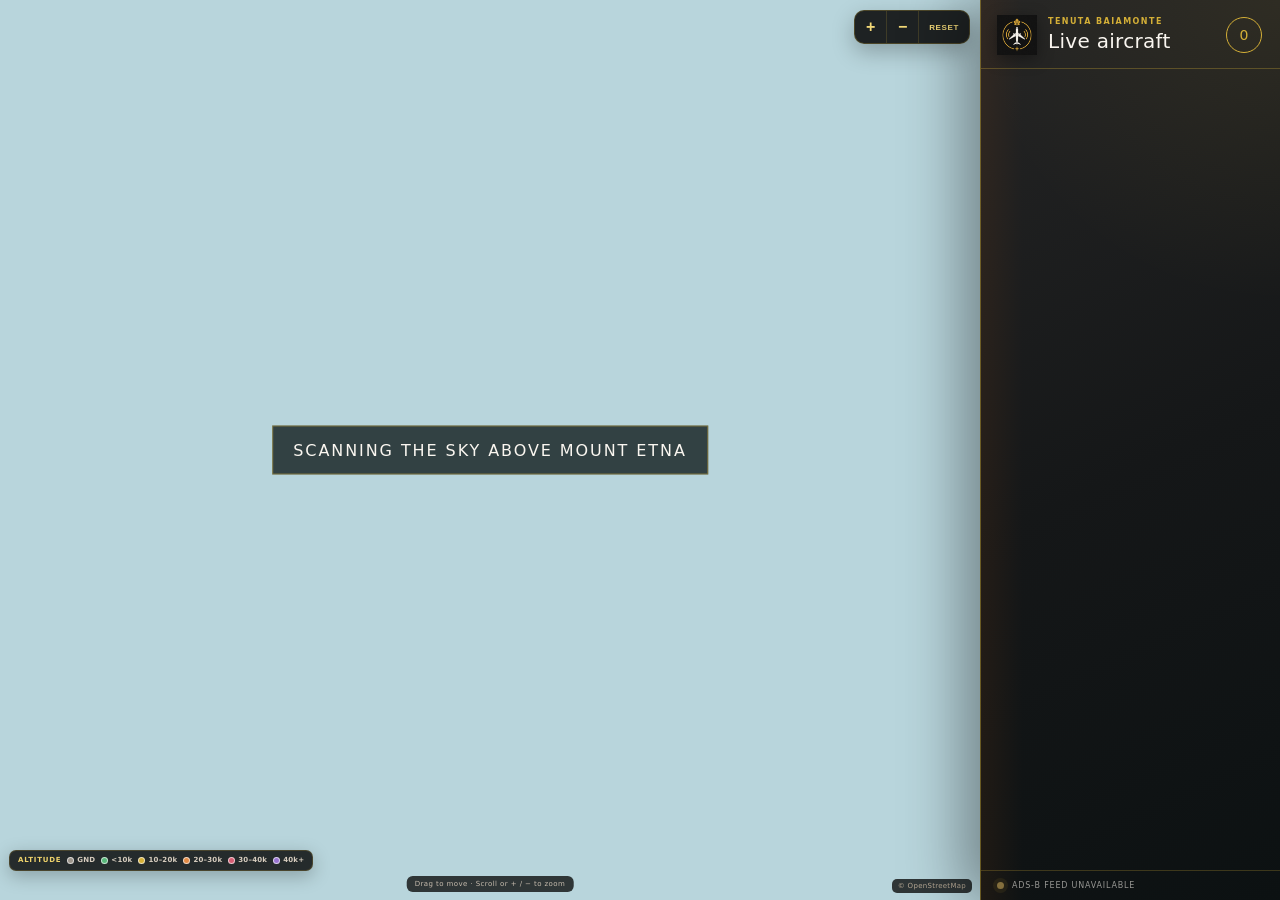
==== baiamonte_adsb/dashboard/web/display.html @ cb1081cb "Show inbound ADSBHub targets" ====
<!doctype html>
<html lang="en">
<head>
  <meta charset="utf-8">
  <meta name="viewport" content="width=device-width,initial-scale=1,viewport-fit=cover">
  <meta name="theme-color" content="#0b1719">
  <title>Baiamonte ADS-B · TV Map</title>
  <link rel="stylesheet" href="display.css?v=211">
  <link rel="stylesheet" href="adsbhub-targets.css?v=231">
  <link rel="stylesheet" href="map-theme.css?v=150">
  <link rel="stylesheet" href="weather-theme.css?v=140">
  <link rel="stylesheet" href="interaction-theme.css?v=140">
</head>
<body>
  <main id="tv-shell">
    <section id="map" class="map" aria-label="Live Baiamonte ADS-B aircraft map">
      <div id="empty">Scanning the sky above Mount Etna</div>
    </section>
    <aside id="fleet" aria-label="Live aircraft list">
      <header class="fleet-head">
        <img src="brand-icon.png" alt="">
        <div><span>TENUTA BAIAMONTE</span><h1>Live aircraft</h1></div>
        <b id="fleet-count">0</b>
      </header>
      <div id="flight-list"></div>
      <footer><i id="feed-light"></i><span id="feed-status">Connecting to the estate receiver</span></footer>
    </aside>
  </main>
  <script src="map.js?v=150"></script>
  <script src="display.js?v=231"></script>
</body>
</html>
---- baiamonte_adsb/dashboard/web/display.css ----
:root{color-scheme:dark;background:#0b1719;font-family:Futura,"Avenir Next",Avenir,system-ui,sans-serif;--gold:#d4af37;--ivory:#faf6f0;--ink:#090d0e;--brown:#8b4513;--blue:#6fb4d8}
*{box-sizing:border-box}
html,body,#tv-shell{width:100%;height:100%;margin:0;overflow:hidden}
#tv-shell{display:flex;background:var(--ink)}
#map{position:relative;flex:1 1 auto;min-width:0;height:100%;margin:0;overflow:hidden;border:0;border-radius:0;background:#b8d5dc}
#tv-shell .geo-tiles{background:#b8d5dc}
#tv-shell .geo-tiles img{filter:grayscale(.03) sepia(.02) brightness(1.16) contrast(1.02) saturate(1.04);opacity:1}
#empty{position:absolute;left:50%;top:50%;z-index:7;transform:translate(-50%,-50%);padding:14px 20px;border:1px solid rgba(212,175,55,.45);background:rgba(8,19,21,.76);color:var(--ivory);font-size:16px;letter-spacing:.12em;text-align:center;text-transform:uppercase;opacity:0;transition:opacity .3s}
#empty.show{opacity:1}
.plane{position:absolute;z-index:6;transform:translate(-50%,-50%);display:flex;flex-direction:column;align-items:center;filter:drop-shadow(0 4px 7px rgba(0,0,0,.65))}
.plane-icon{width:30px;height:30px;display:flex;align-items:center;justify-content:center;border:2px solid var(--gold);border-radius:50%;background:#fbf7ed;color:#4f3018;box-shadow:0 0 0 6px rgba(212,175,55,.12),0 6px 20px rgba(0,0,0,.45)}
.plane-icon i{font-style:normal;font-size:15px;transform:rotate(var(--track,0deg))}
.plane-label{max-width:190px;margin-top:7px;padding:5px 9px;overflow:hidden;border:1px solid rgba(212,175,55,.65);border-radius:4px;background:rgba(8,19,21,.88);color:var(--ivory);font-size:10px;font-weight:700;letter-spacing:.05em;line-height:1;white-space:nowrap;text-overflow:ellipsis}
.estate-marker{position:absolute;z-index:5;transform:translate(-50%,-50%);display:flex;flex-direction:column;align-items:center;color:var(--gold);pointer-events:none;text-shadow:0 2px 8px #000}
.estate-marker span{font-size:19px}.estate-marker b{margin-top:5px;padding:4px 7px;border-radius:5px;background:rgba(5,5,5,.82);font-family:Georgia,serif;font-size:10px;white-space:nowrap}
#fleet{position:relative;display:flex;flex:0 0 360px;flex-direction:column;height:100%;border-left:1px solid rgba(212,175,55,.45);background:linear-gradient(155deg,#252525 0,#151718 52%,#0c1112 100%);box-shadow:-18px 0 55px rgba(0,0,0,.38);z-index:10}
#fleet:before{content:"";position:absolute;inset:0;pointer-events:none;background:linear-gradient(90deg,rgba(139,69,19,.13),transparent 14%),radial-gradient(circle at 100% 0,rgba(212,175,55,.08),transparent 32%)}
.fleet-head{position:relative;display:flex;align-items:center;gap:11px;padding:15px 16px 13px;border-bottom:1px solid rgba(212,175,55,.3)}.fleet-head>div{flex:1;min-width:0}
.fleet-head img{width:40px;height:40px;object-fit:contain;filter:drop-shadow(0 4px 8px rgba(0,0,0,.35))}
.fleet-head span{display:block;margin-bottom:3px;color:var(--gold);font-size:8px;font-weight:700;letter-spacing:.18em}
.fleet-head h1{margin:0;color:var(--ivory);font-size:20px;font-weight:500;letter-spacing:.015em}
#fleet-count{display:flex;align-items:center;justify-content:center;width:36px;height:36px;border:1px solid var(--gold);border-radius:50%;color:var(--gold);font-size:14px;font-weight:500}
#flight-list{position:relative;flex:1;min-height:0;overflow:hidden;padding:4px 10px 6px}
.flight-row{display:flex;gap:9px;align-items:center;padding:8px 5px;border-bottom:1px solid rgba(250,246,240,.09)}
.flight-row:last-child{border-bottom:0}
.flag{display:flex;flex:none;align-items:center;justify-content:center;width:32px;height:26px;border:1px solid rgba(212,175,55,.32);border-radius:4px;background:rgba(250,246,240,.06);font-size:18px;line-height:1;box-shadow:0 3px 9px rgba(0,0,0,.22)}
.flight-main{min-width:0;flex:1}.flight-title{display:flex;align-items:baseline;justify-content:space-between;gap:9px}.flight-title h2{margin:0;overflow:hidden;color:var(--ivory);font-size:12px;font-weight:700;letter-spacing:.035em;white-space:nowrap;text-overflow:ellipsis}.flight-title strong{flex:none;color:var(--gold);font-size:12px;font-weight:600}.flight-meta{display:flex;gap:5px;margin-top:3px;color:rgba(250,246,240,.55);font:8px/1.15 system-ui,sans-serif;letter-spacing:.05em;text-transform:uppercase}.flight-meta span+span:before{content:"·";margin-right:5px;color:var(--brown)}.flight-detail{display:flex;align-items:center;justify-content:space-between;gap:8px;margin-top:4px;color:rgba(250,246,240,.76);font-size:9px}.flight-detail span{overflow:hidden;white-space:nowrap;text-overflow:ellipsis}.flight-detail em{flex:none;color:rgba(212,175,55,.78);font-style:normal;font-size:7px;letter-spacing:.04em;text-transform:uppercase}
.list-empty{padding:40px 20px;color:rgba(250,246,240,.5);text-align:center;font-size:12px;letter-spacing:.12em;text-transform:uppercase}
#fleet footer{position:relative;display:flex;align-items:center;gap:8px;padding:10px 16px;border-top:1px solid rgba(212,175,55,.24);color:rgba(250,246,240,.58);font-size:8px;letter-spacing:.1em;text-transform:uppercase}
#feed-light{width:7px;height:7px;border-radius:50%;background:#846f3d;box-shadow:0 0 0 4px rgba(212,175,55,.08)}#feed-light.online{background:#68b780;box-shadow:0 0 0 4px rgba(104,183,128,.11),0 0 12px rgba(104,183,128,.5)}
@media(min-width:1800px){#fleet{flex-basis:390px}.plane-icon{width:36px;height:36px}.plane-label{font-size:12px;padding:6px 10px}.flight-row{padding:10px 7px}.flight-title h2,.flight-title strong{font-size:13px}.flight-meta{font-size:9px}.flight-detail{font-size:10px}}
@media(max-width:900px){#fleet{flex-basis:300px}.fleet-head{padding:12px}.fleet-head img{width:36px;height:36px}.fleet-head h1{font-size:18px}#fleet-count{width:32px;height:32px}.flight-row{padding:7px 3px}}
@supports(display:grid){#tv-shell{display:grid;grid-template-columns:minmax(0,1fr) 360px;grid-template-columns:minmax(0,1fr) clamp(300px,23vw,390px)}#fleet{display:grid;flex:none;grid-template-rows:auto minmax(0,1fr) auto}.fleet-head{display:grid;grid-template-columns:40px minmax(0,1fr) 38px}.fleet-head>div{display:block}.flight-row{display:grid;grid-template-columns:34px minmax(0,1fr)}}
---- baiamonte_adsb/dashboard/web/adsbhub-targets.css ----
.aircraft-marker.adsbhub-target .aircraft-shape,
.plane.adsbhub-target .aircraft-shape {
  stroke: #70c7f2;
  stroke-width: 1.35;
  filter: drop-shadow(0 2px 3px rgba(0, 0, 0, .9)) drop-shadow(0 0 5px rgba(63, 169, 221, .9));
}
---- baiamonte_adsb/dashboard/web/map-theme.css ----
.radar-map,.map{isolation:isolate;background:#0b0907!important}.geo-tiles{position:absolute;inset:0;z-index:0;overflow:hidden;background:#16120e}.geo-tiles img{position:absolute;width:256px;height:256px;max-width:none;user-select:none;filter:grayscale(.72) sepia(.42) brightness(.52) contrast(1.22) saturate(.72);opacity:.88}.radar-map .range-ring,.radar-map .cross,.radar-map .sweep,.radar-map .compass,.map .grid,.map .ring,.map .axis,.map .sweep,.map .north,.map .range{z-index:2}.aircraft-marker,.plane,.estate,.estate-map-marker{z-index:5}.map-empty,.empty{z-index:6;pointer-events:none}.map-attribution{position:absolute;right:8px;bottom:7px;z-index:8;padding:3px 6px;border-radius:5px;background:rgba(5,5,5,.76);color:#b8aa96!important;font-size:7px;text-decoration:none;letter-spacing:.04em}.estate-map-marker{position:absolute;transform:translate(-50%,-50%);display:flex;flex-direction:column;align-items:center;color:#d4af37;text-shadow:0 2px 8px #000;pointer-events:none}.estate-map-marker span{font-size:17px}.estate-map-marker b{margin-top:4px;padding:3px 6px;border-radius:5px;background:rgba(5,5,5,.82);font-family:Georgia,serif;font-size:9px;white-space:nowrap}.aircraft-marker{width:25px!important;height:25px!important;border:0!important;border-radius:0!important;background:transparent!important;color:var(--aircraft-color,#d4af37)!important;box-shadow:none!important}.aircraft-marker .aircraft-shape,.plane-icon .aircraft-shape{display:block;width:25px;height:25px;overflow:visible;fill:var(--aircraft-color,#d4af37);stroke:rgba(255,255,255,.96);stroke-width:.75;stroke-linejoin:round;transform:rotate(var(--track,0deg));filter:drop-shadow(0 2px 3px rgba(0,0,0,.9)) drop-shadow(0 0 3px rgba(212,175,55,.38));transform-origin:50% 50%}.plane-icon{width:28px!important;height:28px!important;border:0!important;border-radius:0!important;background:transparent!important;color:var(--aircraft-color,#d4af37)!important;box-shadow:none!important}.plane-icon .aircraft-shape{width:28px;height:28px}.altitude-legend{position:absolute;left:9px;bottom:29px;z-index:10;display:flex;align-items:center;gap:6px;padding:6px 8px;border:1px solid rgba(212,175,55,.2);border-radius:7px;background:rgba(5,5,5,.82);color:#d8cec0;font:700 7px/1 system-ui,sans-serif;letter-spacing:.03em;pointer-events:none;box-shadow:0 5px 18px rgba(0,0,0,.25)}.altitude-legend>b{color:#f0d46c;font-size:7px;letter-spacing:.11em}.altitude-legend span{display:flex;align-items:center;gap:3px;white-space:nowrap}.altitude-legend i{width:7px;height:7px;border:1px solid rgba(255,255,255,.65);border-radius:50%;background:var(--legend-color)}.back-button,.display-back{border:1px solid rgba(139,69,19,.22);border-radius:10px;background:#fff;color:#75421d;padding:8px 11px;font:inherit;font-size:10px;font-weight:800;cursor:pointer}.back-button{display:inline-flex;margin:0 0 15px}.display-back{background:rgba(255,255,255,.07);border-color:rgba(212,175,55,.24);color:#e8cb68;margin-right:2px}.display-back:hover,.back-button:hover{border-color:#d4af37}.map .estate{z-index:5}.map .plane{z-index:6}@media(max-width:800px){.display-back{padding:7px 8px;font-size:8px}.map-attribution{font-size:6px}.altitude-legend{gap:4px;padding:5px 6px}.altitude-legend>b{display:none}}
---- baiamonte_adsb/dashboard/web/weather-theme.css ----
.weather-tiles{position:absolute;inset:0;z-index:1;overflow:hidden;pointer-events:none}.weather-tiles[hidden]{display:none}.weather-tiles img{position:absolute;max-width:none;user-select:none}.weather-status{position:absolute;left:10px;top:10px;z-index:9;padding:6px 9px;border:1px solid rgba(115,177,211,.28);border-radius:20px;background:rgba(5,12,18,.84);color:#b9def1;font-size:8px;font-weight:900;letter-spacing:.12em;box-shadow:0 6px 18px rgba(0,0,0,.22)}.weather-attribution{position:absolute;left:8px;bottom:7px;z-index:9;padding:3px 6px;border-radius:5px;background:rgba(5,5,5,.76);color:#b9def1!important;font-size:7px;text-decoration:none;letter-spacing:.04em}.weather-status[hidden],.weather-attribution[hidden]{display:none}@media(max-width:800px){.weather-status{font-size:7px;padding:5px 7px}.weather-attribution{font-size:6px}}
---- baiamonte_adsb/dashboard/web/interaction-theme.css ----
.interactive-map{cursor:grab;touch-action:none}.interactive-map.dragging{cursor:grabbing}.map-controls{position:absolute;right:10px;top:10px;z-index:11;display:flex;overflow:hidden;border:1px solid rgba(212,175,55,.25);border-radius:10px;background:rgba(5,5,5,.86);box-shadow:0 8px 22px rgba(0,0,0,.25)}.map-controls button{min-width:32px;height:32px;border:0;border-right:1px solid rgba(212,175,55,.18);background:transparent;color:#f3d978;font-size:16px;font-weight:900;cursor:pointer}.map-controls button:last-child{border-right:0;padding:0 10px;font-size:8px;letter-spacing:.08em;text-transform:uppercase}.map-controls button:hover{background:rgba(212,175,55,.14)}.map-interaction-hint{position:absolute;left:50%;bottom:8px;z-index:10;transform:translateX(-50%);padding:4px 8px;border-radius:6px;background:rgba(5,5,5,.76);color:#c7bcae;font-size:7px;letter-spacing:.06em;white-space:nowrap;pointer-events:none}@media(max-width:760px){.map-interaction-hint{display:none}.map-controls button{height:30px;min-width:30px}}
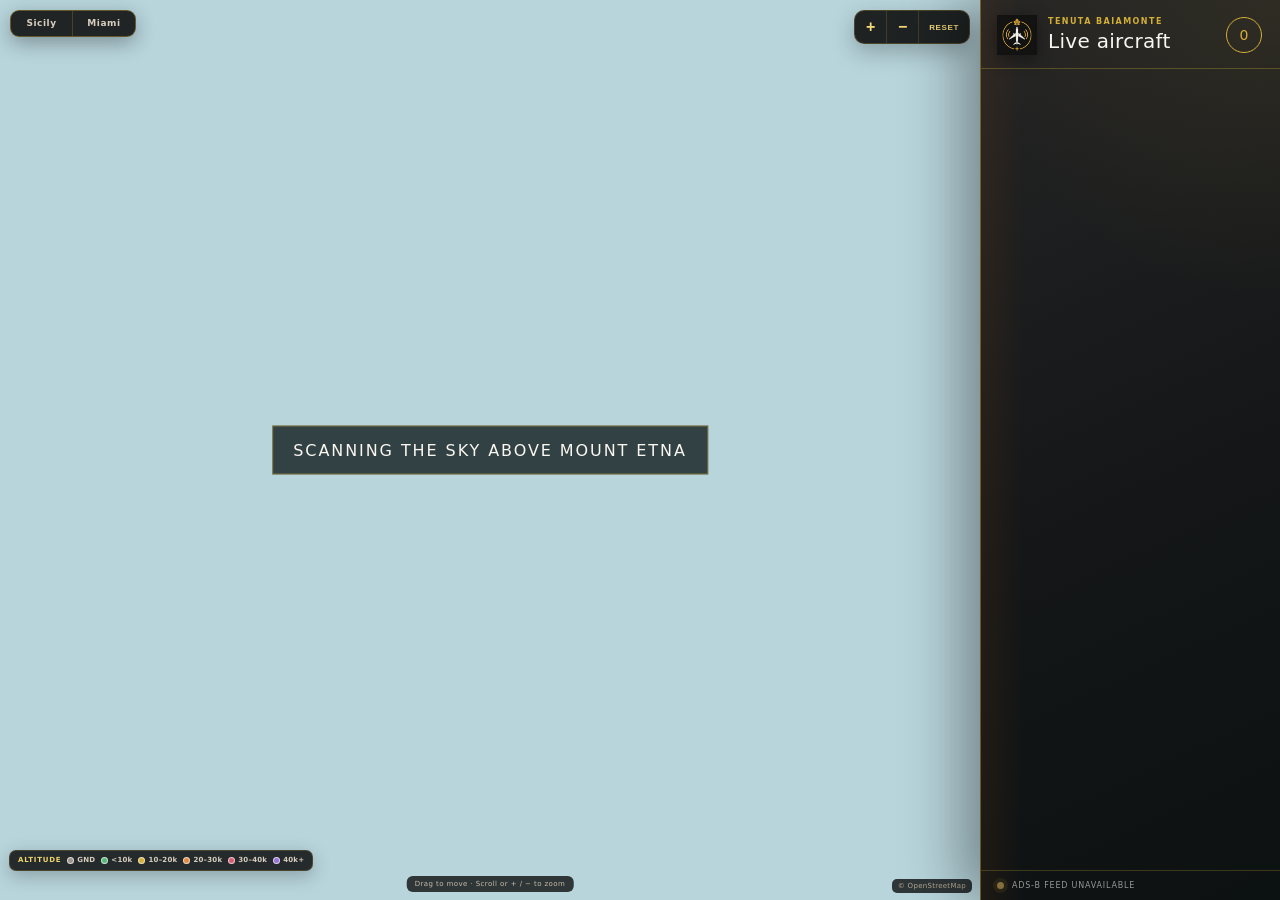
==== commit a13e3d5d: "Fix aircraft visibility on overview and TV maps" ====
--- a/baiamonte_adsb/dashboard/web/display.html
+++ b/baiamonte_adsb/dashboard/web/display.html
@@ -4,12 +4,20 @@
   <meta charset="utf-8">
   <meta name="viewport" content="width=device-width,initial-scale=1,viewport-fit=cover">
   <meta name="theme-color" content="#0b1719">
+  <meta name="apple-mobile-web-app-capable" content="yes">
+  <meta name="apple-mobile-web-app-status-bar-style" content="black-translucent">
+  <meta name="apple-mobile-web-app-title" content="Baiamonte Air Watch">
   <title>Baiamonte ADS-B · TV Map</title>
+  <link rel="icon" type="image/png" sizes="16x16" href="favicon-16.png?v=232">
+  <link rel="icon" type="image/png" sizes="32x32" href="favicon-32.png?v=232">
+  <link rel="apple-touch-icon" sizes="180x180" href="apple-touch-icon.png?v=232">
+  <link rel="manifest" href="site.webmanifest?v=232">
   <link rel="stylesheet" href="display.css?v=211">
   <link rel="stylesheet" href="adsbhub-targets.css?v=231">
   <link rel="stylesheet" href="map-theme.css?v=150">
   <link rel="stylesheet" href="weather-theme.css?v=140">
   <link rel="stylesheet" href="interaction-theme.css?v=140">
+  <link rel="stylesheet" href="site-focus.css?v=251">
 </head>
 <body>
   <main id="tv-shell">
@@ -27,6 +35,7 @@
     </aside>
   </main>
   <script src="map.js?v=150"></script>
-  <script src="display.js?v=231"></script>
+  <script src="display.js?v=235"></script>
+  <script src="site-focus.js?v=251"></script>
 </body>
 </html>
--- a/baiamonte_adsb/dashboard/web/site-focus.css
+++ b/baiamonte_adsb/dashboard/web/site-focus.css
@@ -0,0 +1,3 @@
+.site-focus-controls{position:absolute;top:10px;left:10px;z-index:12;display:flex;overflow:hidden;border:1px solid rgba(212,175,55,.38);border-radius:9px;background:rgba(8,7,6,.86);box-shadow:0 6px 20px rgba(0,0,0,.32)}
+.site-focus-controls button{min-width:62px;padding:8px 11px;border:0;border-right:1px solid rgba(212,175,55,.22);background:transparent;color:#d8cec0;font:800 9px/1 system-ui,sans-serif;letter-spacing:.06em;cursor:pointer}
+.site-focus-controls button:last-child{border-right:0}.site-focus-controls button.active{background:#d4af37;color:#17130f}
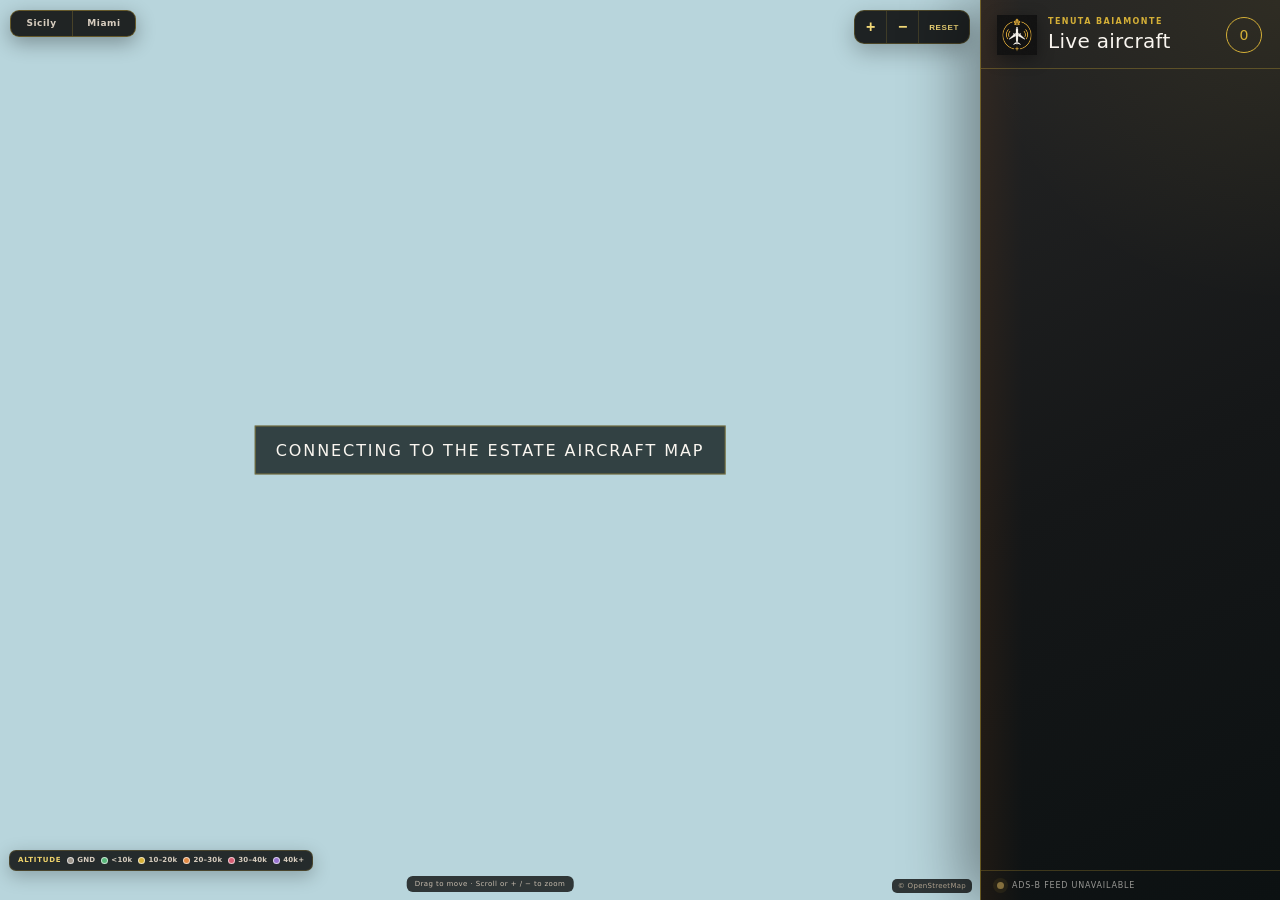
==== commit b50f83f3: "Fix ADS-B TV map rendering on Samsung displays" ====
--- a/baiamonte_adsb/dashboard/web/display.html
+++ b/baiamonte_adsb/dashboard/web/display.html
@@ -14,7 +14,7 @@
   <link rel="manifest" href="site.webmanifest?v=232">
   <link rel="stylesheet" href="display.css?v=211">
   <link rel="stylesheet" href="adsbhub-targets.css?v=231">
-  <link rel="stylesheet" href="map-theme.css?v=150">
+  <link rel="stylesheet" href="map-theme.css?v=253">
   <link rel="stylesheet" href="weather-theme.css?v=140">
   <link rel="stylesheet" href="interaction-theme.css?v=140">
   <link rel="stylesheet" href="site-focus.css?v=251">
@@ -22,7 +22,7 @@
 <body>
   <main id="tv-shell">
     <section id="map" class="map" aria-label="Live Baiamonte ADS-B aircraft map">
-      <div id="empty">Scanning the sky above Mount Etna</div>
+      <div id="empty" class="show">Connecting to the estate aircraft map</div>
     </section>
     <aside id="fleet" aria-label="Live aircraft list">
       <header class="fleet-head">
@@ -34,8 +34,8 @@
       <footer><i id="feed-light"></i><span id="feed-status">Connecting to the estate receiver</span></footer>
     </aside>
   </main>
-  <script src="map.js?v=150"></script>
-  <script src="display.js?v=235"></script>
-  <script src="site-focus.js?v=251"></script>
+  <script src="map.js?v=252"></script>
+  <script src="display.js?v=258"></script>
+  <script src="site-focus.js?v=252"></script>
 </body>
 </html>
--- a/baiamonte_adsb/dashboard/web/display.css
+++ b/baiamonte_adsb/dashboard/web/display.css
@@ -8,7 +8,7 @@
 #empty{position:absolute;left:50%;top:50%;z-index:7;transform:translate(-50%,-50%);padding:14px 20px;border:1px solid rgba(212,175,55,.45);background:rgba(8,19,21,.76);color:var(--ivory);font-size:16px;letter-spacing:.12em;text-align:center;text-transform:uppercase;opacity:0;transition:opacity .3s}
 #empty.show{opacity:1}
 .plane{position:absolute;z-index:6;transform:translate(-50%,-50%);display:flex;flex-direction:column;align-items:center;filter:drop-shadow(0 4px 7px rgba(0,0,0,.65))}
-.plane-icon{width:30px;height:30px;display:flex;align-items:center;justify-content:center;border:2px solid var(--gold);border-radius:50%;background:#fbf7ed;color:#4f3018;box-shadow:0 0 0 6px rgba(212,175,55,.12),0 6px 20px rgba(0,0,0,.45)}
+.plane-icon{width:30px;height:30px;display:flex;align-items:center;justify-content:center;border:2px solid var(--gold);border-radius:50%;background:#fbf7ed;color:#4f3018;box-shadow:0 0 0 6px rgba(212,175,55,.12),0 6px 20px rgba(0,0,0,.45);transform:scale(var(--tv-target-scale,1))}
 .plane-icon i{font-style:normal;font-size:15px;transform:rotate(var(--track,0deg))}
 .plane-label{max-width:190px;margin-top:7px;padding:5px 9px;overflow:hidden;border:1px solid rgba(212,175,55,.65);border-radius:4px;background:rgba(8,19,21,.88);color:var(--ivory);font-size:10px;font-weight:700;letter-spacing:.05em;line-height:1;white-space:nowrap;text-overflow:ellipsis}
 .estate-marker{position:absolute;z-index:5;transform:translate(-50%,-50%);display:flex;flex-direction:column;align-items:center;color:var(--gold);pointer-events:none;text-shadow:0 2px 8px #000}
--- a/baiamonte_adsb/dashboard/web/map-theme.css
+++ b/baiamonte_adsb/dashboard/web/map-theme.css
@@ -1 +1 @@
-.radar-map,.map{isolation:isolate;background:#0b0907!important}.geo-tiles{position:absolute;inset:0;z-index:0;overflow:hidden;background:#16120e}.geo-tiles img{position:absolute;width:256px;height:256px;max-width:none;user-select:none;filter:grayscale(.72) sepia(.42) brightness(.52) contrast(1.22) saturate(.72);opacity:.88}.radar-map .range-ring,.radar-map .cross,.radar-map .sweep,.radar-map .compass,.map .grid,.map .ring,.map .axis,.map .sweep,.map .north,.map .range{z-index:2}.aircraft-marker,.plane,.estate,.estate-map-marker{z-index:5}.map-empty,.empty{z-index:6;pointer-events:none}.map-attribution{position:absolute;right:8px;bottom:7px;z-index:8;padding:3px 6px;border-radius:5px;background:rgba(5,5,5,.76);color:#b8aa96!important;font-size:7px;text-decoration:none;letter-spacing:.04em}.estate-map-marker{position:absolute;transform:translate(-50%,-50%);display:flex;flex-direction:column;align-items:center;color:#d4af37;text-shadow:0 2px 8px #000;pointer-events:none}.estate-map-marker span{font-size:17px}.estate-map-marker b{margin-top:4px;padding:3px 6px;border-radius:5px;background:rgba(5,5,5,.82);font-family:Georgia,serif;font-size:9px;white-space:nowrap}.aircraft-marker{width:25px!important;height:25px!important;border:0!important;border-radius:0!important;background:transparent!important;color:var(--aircraft-color,#d4af37)!important;box-shadow:none!important}.aircraft-marker .aircraft-shape,.plane-icon .aircraft-shape{display:block;width:25px;height:25px;overflow:visible;fill:var(--aircraft-color,#d4af37);stroke:rgba(255,255,255,.96);stroke-width:.75;stroke-linejoin:round;transform:rotate(var(--track,0deg));filter:drop-shadow(0 2px 3px rgba(0,0,0,.9)) drop-shadow(0 0 3px rgba(212,175,55,.38));transform-origin:50% 50%}.plane-icon{width:28px!important;height:28px!important;border:0!important;border-radius:0!important;background:transparent!important;color:var(--aircraft-color,#d4af37)!important;box-shadow:none!important}.plane-icon .aircraft-shape{width:28px;height:28px}.altitude-legend{position:absolute;left:9px;bottom:29px;z-index:10;display:flex;align-items:center;gap:6px;padding:6px 8px;border:1px solid rgba(212,175,55,.2);border-radius:7px;background:rgba(5,5,5,.82);color:#d8cec0;font:700 7px/1 system-ui,sans-serif;letter-spacing:.03em;pointer-events:none;box-shadow:0 5px 18px rgba(0,0,0,.25)}.altitude-legend>b{color:#f0d46c;font-size:7px;letter-spacing:.11em}.altitude-legend span{display:flex;align-items:center;gap:3px;white-space:nowrap}.altitude-legend i{width:7px;height:7px;border:1px solid rgba(255,255,255,.65);border-radius:50%;background:var(--legend-color)}.back-button,.display-back{border:1px solid rgba(139,69,19,.22);border-radius:10px;background:#fff;color:#75421d;padding:8px 11px;font:inherit;font-size:10px;font-weight:800;cursor:pointer}.back-button{display:inline-flex;margin:0 0 15px}.display-back{background:rgba(255,255,255,.07);border-color:rgba(212,175,55,.24);color:#e8cb68;margin-right:2px}.display-back:hover,.back-button:hover{border-color:#d4af37}.map .estate{z-index:5}.map .plane{z-index:6}@media(max-width:800px){.display-back{padding:7px 8px;font-size:8px}.map-attribution{font-size:6px}.altitude-legend{gap:4px;padding:5px 6px}.altitude-legend>b{display:none}}
+.radar-map,.map{isolation:isolate;background:#0b0907!important}.geo-tiles{position:absolute;top:0;right:0;bottom:0;left:0;inset:0;width:100%;height:100%;z-index:0;overflow:hidden;background:#16120e}.geo-tiles img{position:absolute;width:256px;height:256px;max-width:none;user-select:none;filter:grayscale(.72) sepia(.42) brightness(.52) contrast(1.22) saturate(.72);opacity:.88}.radar-map .range-ring,.radar-map .cross,.radar-map .sweep,.radar-map .compass,.map .grid,.map .ring,.map .axis,.map .sweep,.map .north,.map .range{z-index:2}.aircraft-marker,.plane,.estate,.estate-map-marker{z-index:5}.map-empty,.empty{z-index:6;pointer-events:none}.map-attribution{position:absolute;right:8px;bottom:7px;z-index:8;padding:3px 6px;border-radius:5px;background:rgba(5,5,5,.76);color:#b8aa96!important;font-size:7px;text-decoration:none;letter-spacing:.04em}.estate-map-marker{position:absolute;transform:translate(-50%,-50%);display:flex;flex-direction:column;align-items:center;color:#d4af37;text-shadow:0 2px 8px #000;pointer-events:none}.estate-map-marker span{font-size:17px}.estate-map-marker b{margin-top:4px;padding:3px 6px;border-radius:5px;background:rgba(5,5,5,.82);font-family:Georgia,serif;font-size:9px;white-space:nowrap}.aircraft-marker{width:25px!important;height:25px!important;border:0!important;border-radius:0!important;background:transparent!important;color:var(--aircraft-color,#d4af37)!important;box-shadow:none!important}.aircraft-marker .aircraft-shape,.plane-icon .aircraft-shape{display:block;width:25px;height:25px;overflow:visible;fill:var(--aircraft-color,#d4af37);stroke:rgba(255,255,255,.96);stroke-width:.75;stroke-linejoin:round;transform:rotate(var(--track,0deg));filter:drop-shadow(0 2px 3px rgba(0,0,0,.9)) drop-shadow(0 0 3px rgba(212,175,55,.38));transform-origin:50% 50%}.plane-icon{width:28px!important;height:28px!important;border:0!important;border-radius:0!important;background:transparent!important;color:var(--aircraft-color,#d4af37)!important;box-shadow:none!important}.plane-icon .aircraft-shape{width:28px;height:28px}.altitude-legend{position:absolute;left:9px;bottom:29px;z-index:10;display:flex;align-items:center;gap:6px;padding:6px 8px;border:1px solid rgba(212,175,55,.2);border-radius:7px;background:rgba(5,5,5,.82);color:#d8cec0;font:700 7px/1 system-ui,sans-serif;letter-spacing:.03em;pointer-events:none;box-shadow:0 5px 18px rgba(0,0,0,.25)}.altitude-legend>b{color:#f0d46c;font-size:7px;letter-spacing:.11em}.altitude-legend span{display:flex;align-items:center;gap:3px;white-space:nowrap}.altitude-legend i{width:7px;height:7px;border:1px solid rgba(255,255,255,.65);border-radius:50%;background:var(--legend-color)}.back-button,.display-back{border:1px solid rgba(139,69,19,.22);border-radius:10px;background:#fff;color:#75421d;padding:8px 11px;font:inherit;font-size:10px;font-weight:800;cursor:pointer}.back-button{display:inline-flex;margin:0 0 15px}.display-back{background:rgba(255,255,255,.07);border-color:rgba(212,175,55,.24);color:#e8cb68;margin-right:2px}.display-back:hover,.back-button:hover{border-color:#d4af37}.map .estate{z-index:5}.map .plane{z-index:6}@media(max-width:800px){.display-back{padding:7px 8px;font-size:8px}.map-attribution{font-size:6px}.altitude-legend{gap:4px;padding:5px 6px}.altitude-legend>b{display:none}}
